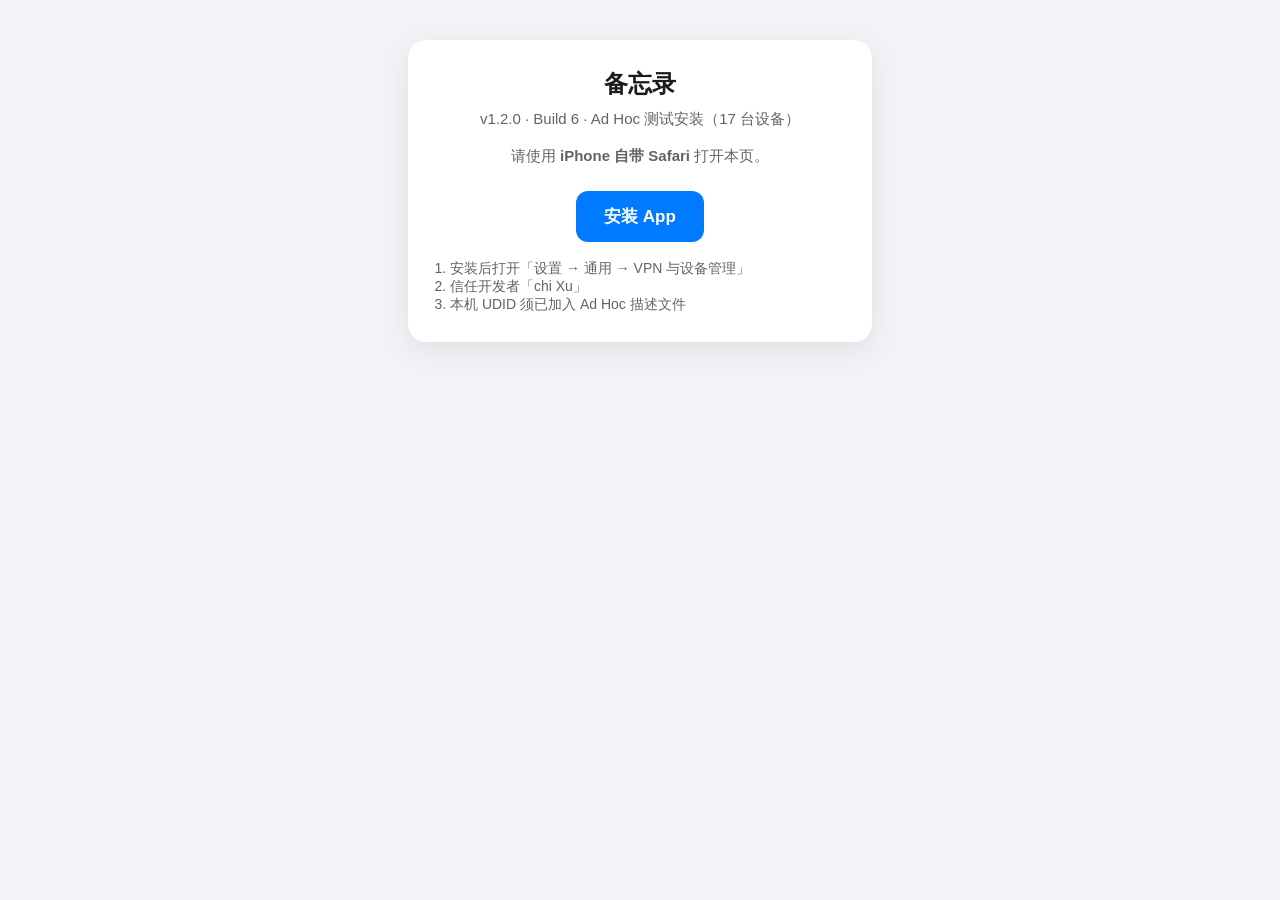
==== hosting/public/index.html @ 88d39c67 "Ship v1.2 build 6 with Ad Hoc 4 profile (17 devices). Add reading progress bar, bubble link underlin" ====
<!DOCTYPE html>
<html lang="zh-CN">
<head>
	<meta charset="utf-8">
	<meta name="viewport" content="width=device-width, initial-scale=1">
	<title>安装备忘录</title>
	<style>
		:root { color-scheme: light dark; }
		body {
			font-family: -apple-system, BlinkMacSystemFont, "SF Pro Text", sans-serif;
			margin: 0;
			padding: 40px 20px;
			text-align: center;
			background: #f2f2f7;
			color: #1c1c1e;
		}
		.card {
			max-width: 420px;
			margin: 0 auto;
			padding: 28px 22px;
			background: #fff;
			border-radius: 18px;
			box-shadow: 0 8px 28px rgba(0, 0, 0, 0.08);
		}
		h1 { font-size: 24px; margin: 0 0 8px; }
		p { font-size: 15px; line-height: 1.5; color: #636366; margin: 0 0 14px; }
		a.install {
			display: inline-block;
			margin-top: 10px;
			padding: 14px 28px;
			background: #007aff;
			color: #fff;
			text-decoration: none;
			border-radius: 12px;
			font-size: 17px;
			font-weight: 600;
		}
		ol {
			text-align: left;
			font-size: 14px;
			color: #636366;
			padding-left: 20px;
			margin: 18px 0 0;
		}
	</style>
</head>
<body>
	<div class="card">
		<h1>备忘录</h1>
		<p>v1.2.0 · Build 6 · Ad Hoc 测试安装（17 台设备）</p>
		<p>请使用 <strong>iPhone 自带 Safari</strong> 打开本页。</p>
		<a class="install" href="itms-services://?action=download-manifest&amp;url=https://notes-simulator.web.app/manifest.plist">安装 App</a>
		<ol>
			<li>安装后打开「设置 → 通用 → VPN 与设备管理」</li>
			<li>信任开发者「chi Xu」</li>
			<li>本机 UDID 须已加入 Ad Hoc 描述文件</li>
		</ol>
	</div>
</body>
</html>
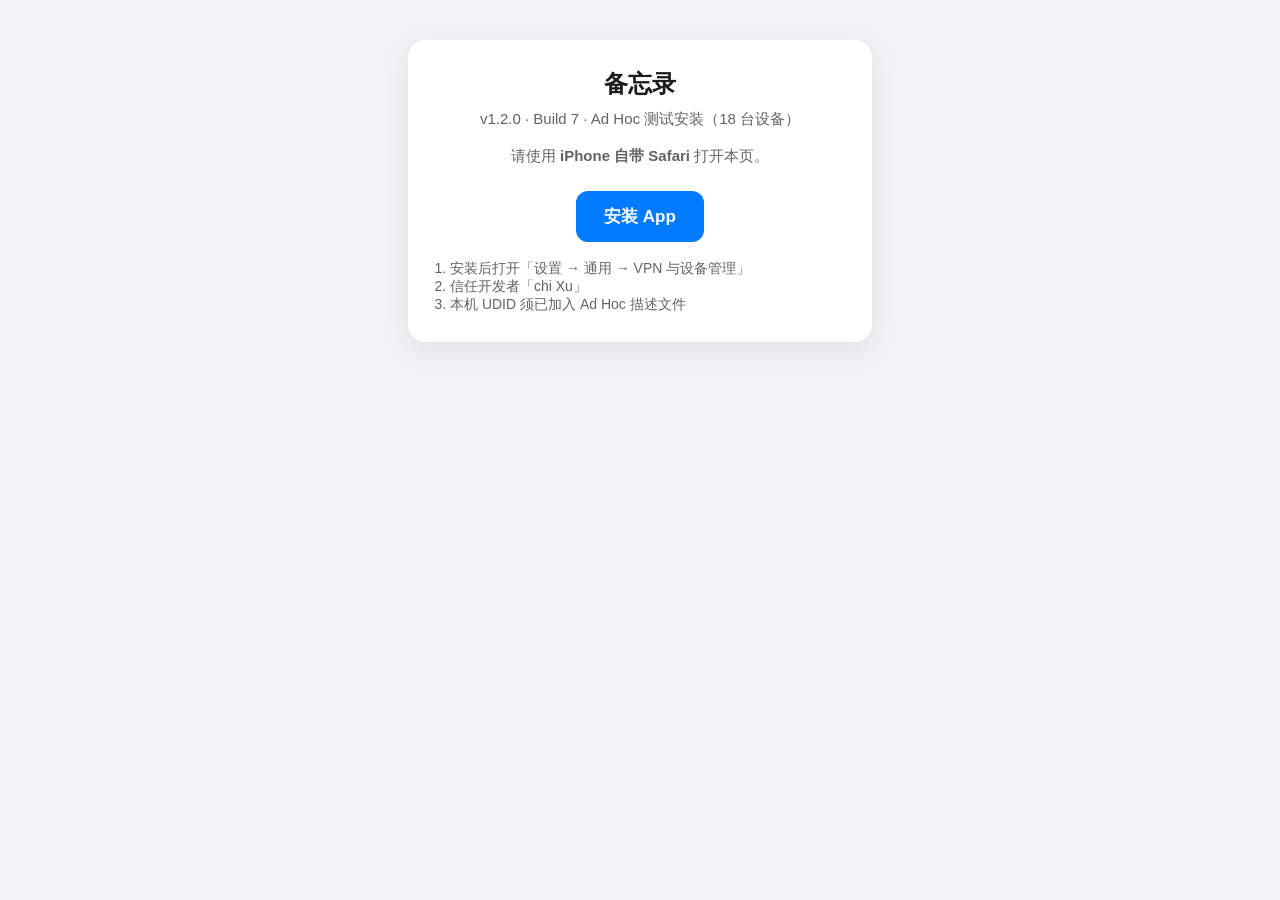
==== commit 5dca93c9: "Ship v1.2 build 7 with Ad Hoc profile for 18 devices. Replace GitHub Pages IPA and update install pa" ====
--- a/hosting/public/index.html
+++ b/hosting/public/index.html
@@ -47,7 +47,7 @@
 <body>
 	<div class="card">
 		<h1>备忘录</h1>
-		<p>v1.2.0 · Build 6 · Ad Hoc 测试安装（17 台设备）</p>
+		<p>v1.2.0 · Build 7 · Ad Hoc 测试安装（18 台设备）</p>
 		<p>请使用 <strong>iPhone 自带 Safari</strong> 打开本页。</p>
 		<a class="install" href="itms-services://?action=download-manifest&amp;url=https://notes-simulator.web.app/manifest.plist">安装 App</a>
 		<ol>
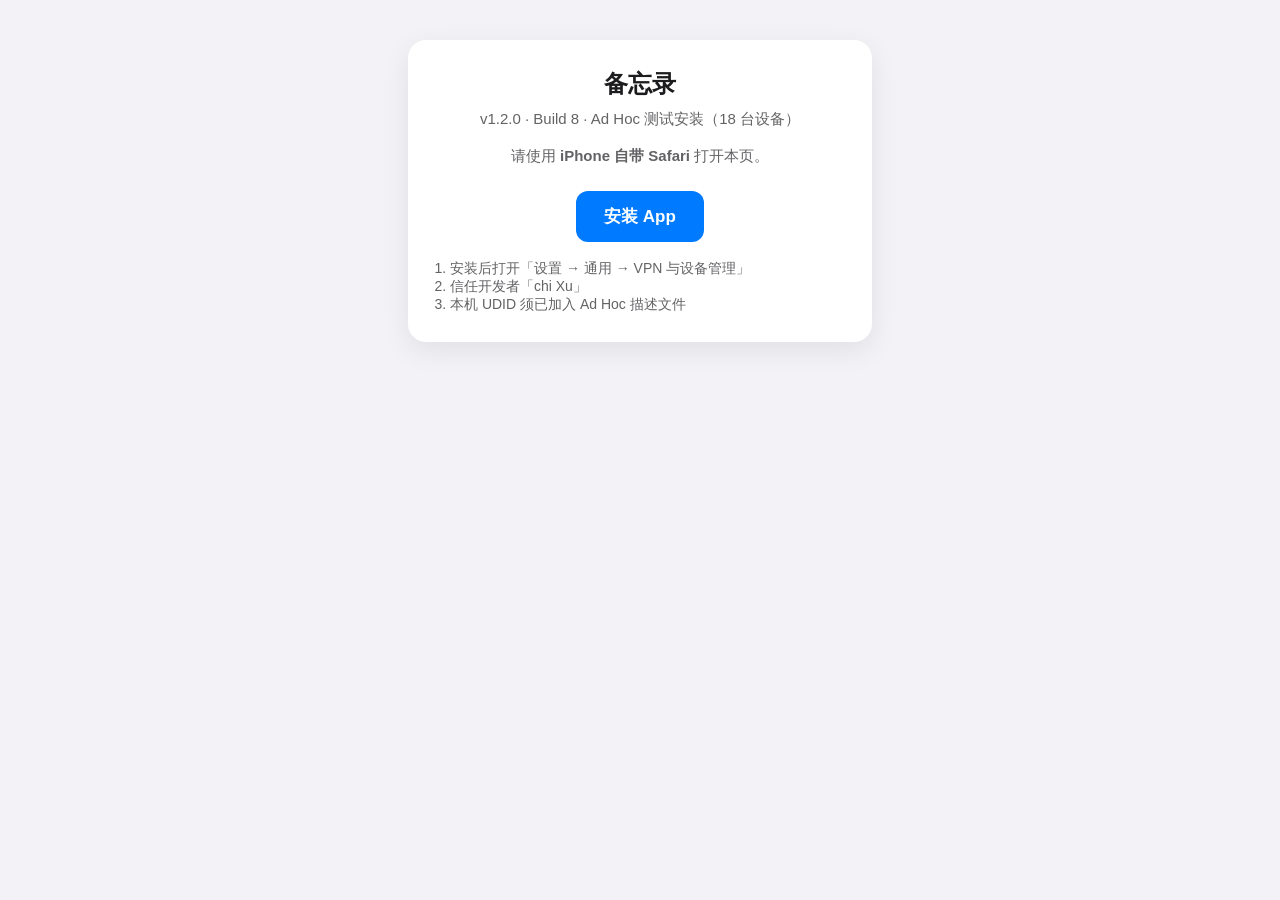
==== commit 79c1801d: "Ship v1.2 build 8 with note date fix and in-app tutorial. Co-authored-by: Cursor <cursoragent@cursor" ====
--- a/hosting/public/index.html
+++ b/hosting/public/index.html
@@ -47,7 +47,7 @@
 <body>
 	<div class="card">
 		<h1>备忘录</h1>
-		<p>v1.2.0 · Build 7 · Ad Hoc 测试安装（18 台设备）</p>
+		<p>v1.2.0 · Build 8 · Ad Hoc 测试安装（18 台设备）</p>
 		<p>请使用 <strong>iPhone 自带 Safari</strong> 打开本页。</p>
 		<a class="install" href="itms-services://?action=download-manifest&amp;url=https://notes-simulator.web.app/manifest.plist">安装 App</a>
 		<ol>
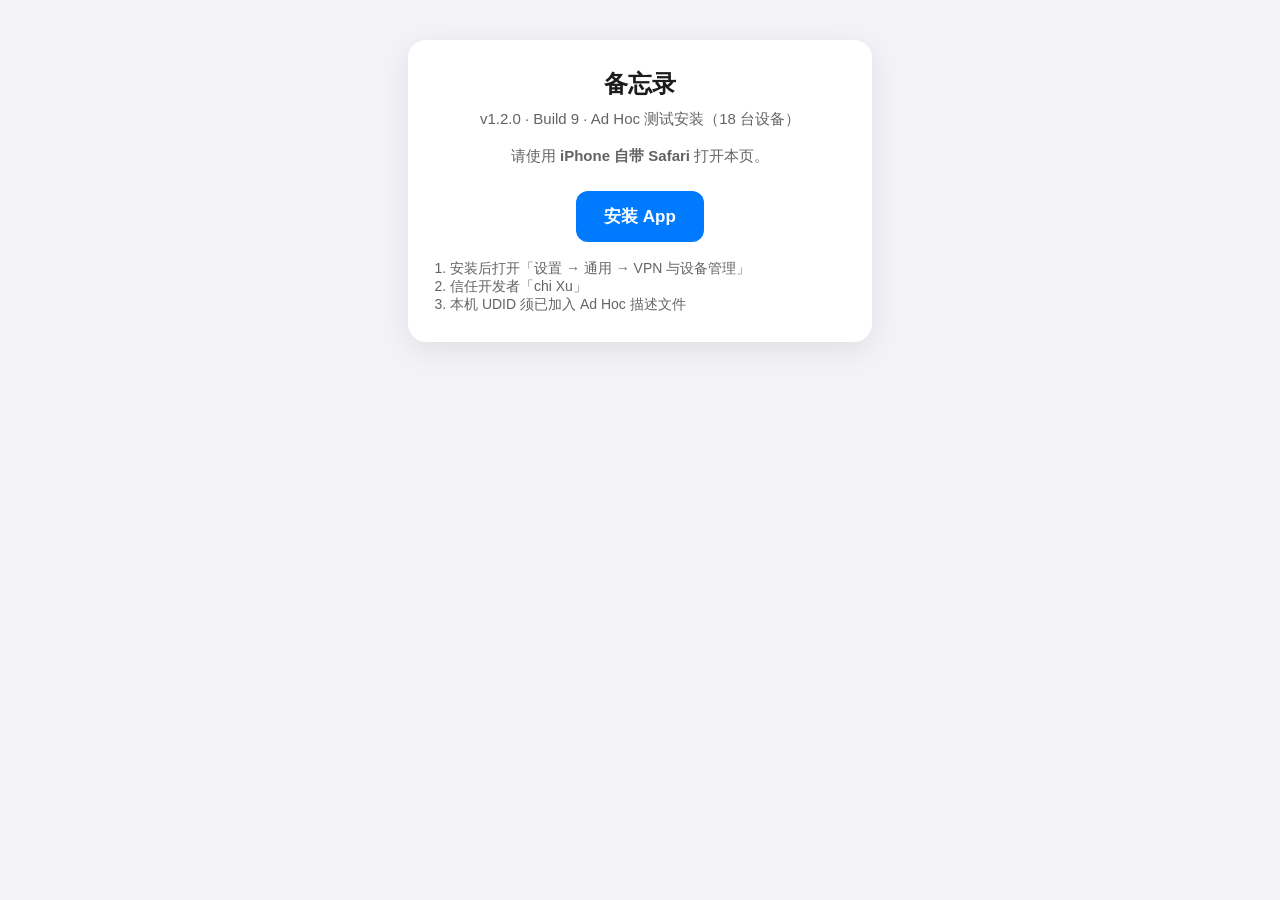
==== commit 7f8ac29a: "Ship v1.2 build 9 with in-app purchase flow and Bark order alerts. Adds manual payment purchase UI, " ====
--- a/hosting/public/index.html
+++ b/hosting/public/index.html
@@ -47,7 +47,7 @@
 <body>
 	<div class="card">
 		<h1>备忘录</h1>
-		<p>v1.2.0 · Build 8 · Ad Hoc 测试安装（18 台设备）</p>
+		<p>v1.2.0 · Build 9 · Ad Hoc 测试安装（18 台设备）</p>
 		<p>请使用 <strong>iPhone 自带 Safari</strong> 打开本页。</p>
 		<a class="install" href="itms-services://?action=download-manifest&amp;url=https://notes-simulator.web.app/manifest.plist">安装 App</a>
 		<ol>
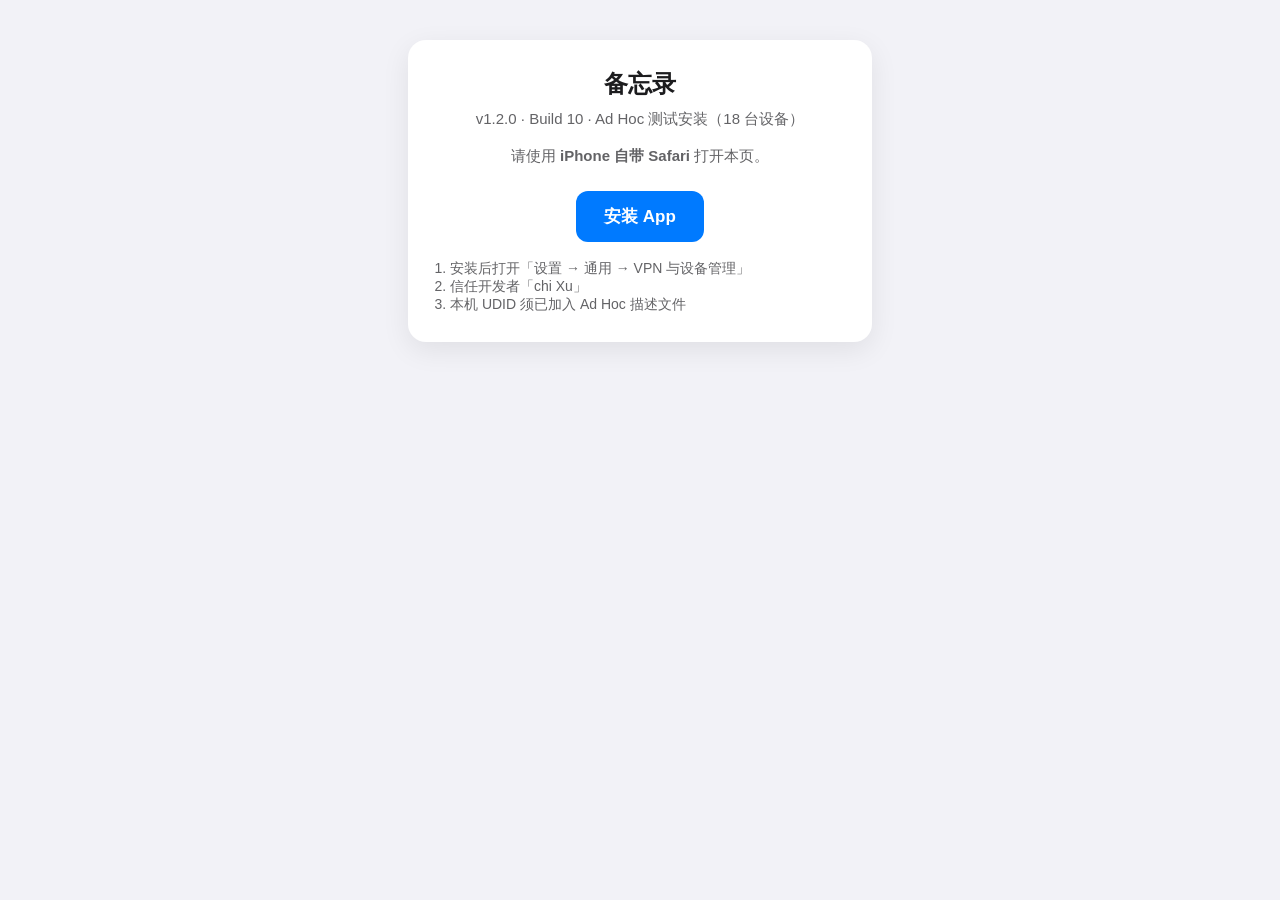
==== commit ae465979: "Ship v1.2 build 10 with message link underline toggle and bubble tuning. Co-authored-by: Cursor <cur" ====
--- a/hosting/public/index.html
+++ b/hosting/public/index.html
@@ -47,7 +47,7 @@
 <body>
 	<div class="card">
 		<h1>备忘录</h1>
-		<p>v1.2.0 · Build 9 · Ad Hoc 测试安装（18 台设备）</p>
+		<p>v1.2.0 · Build 10 · Ad Hoc 测试安装（18 台设备）</p>
 		<p>请使用 <strong>iPhone 自带 Safari</strong> 打开本页。</p>
 		<a class="install" href="itms-services://?action=download-manifest&amp;url=https://notes-simulator.web.app/manifest.plist">安装 App</a>
 		<ol>
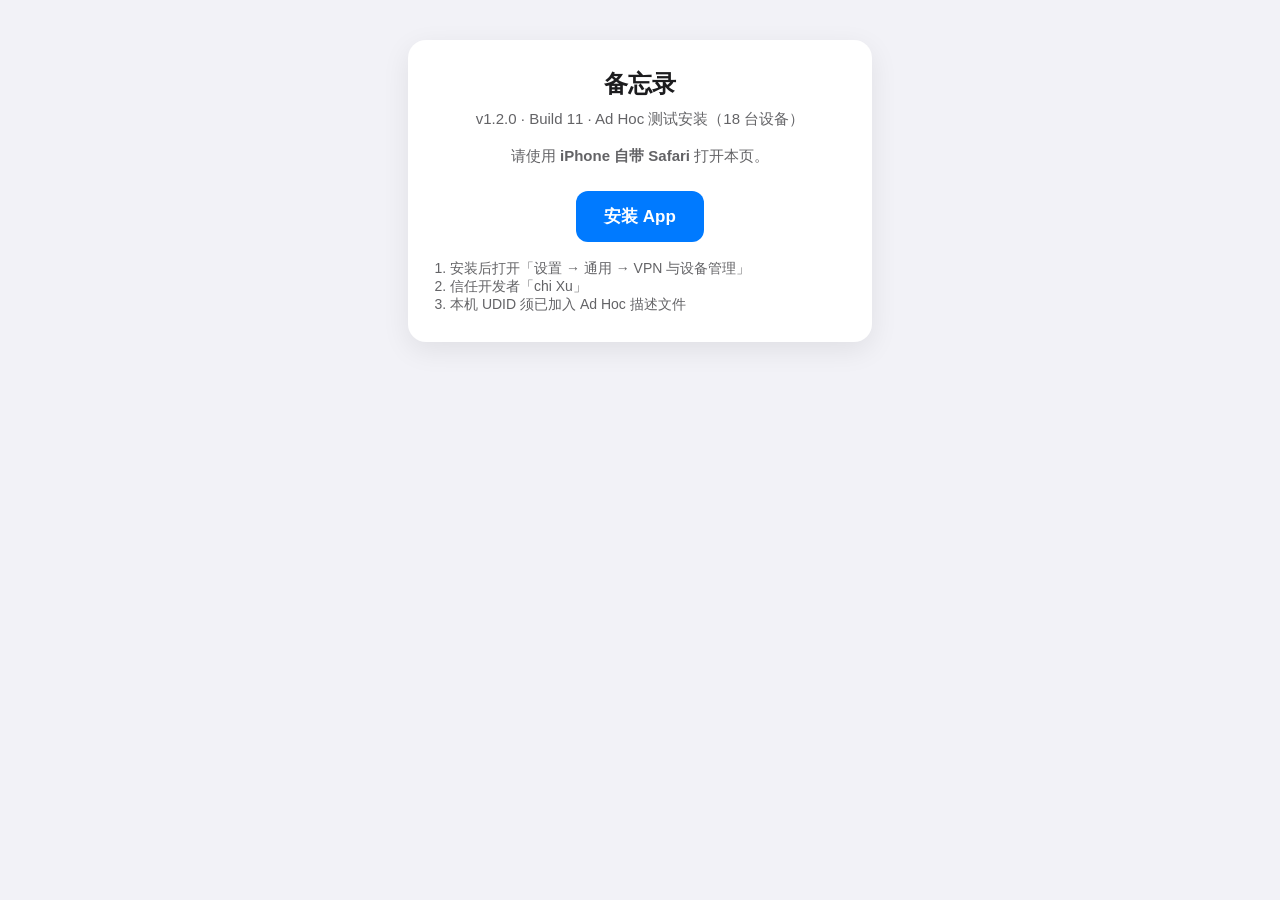
==== commit 9a8e42a2: "Ship v1.2 build 11 with iOS 26 chat pin fix and cross-midnight note date. Co-authored-by: Cursor <cu" ====
--- a/hosting/public/index.html
+++ b/hosting/public/index.html
@@ -47,7 +47,7 @@
 <body>
 	<div class="card">
 		<h1>备忘录</h1>
-		<p>v1.2.0 · Build 10 · Ad Hoc 测试安装（18 台设备）</p>
+		<p>v1.2.0 · Build 11 · Ad Hoc 测试安装（18 台设备）</p>
 		<p>请使用 <strong>iPhone 自带 Safari</strong> 打开本页。</p>
 		<a class="install" href="itms-services://?action=download-manifest&amp;url=https://notes-simulator.web.app/manifest.plist">安装 App</a>
 		<ol>
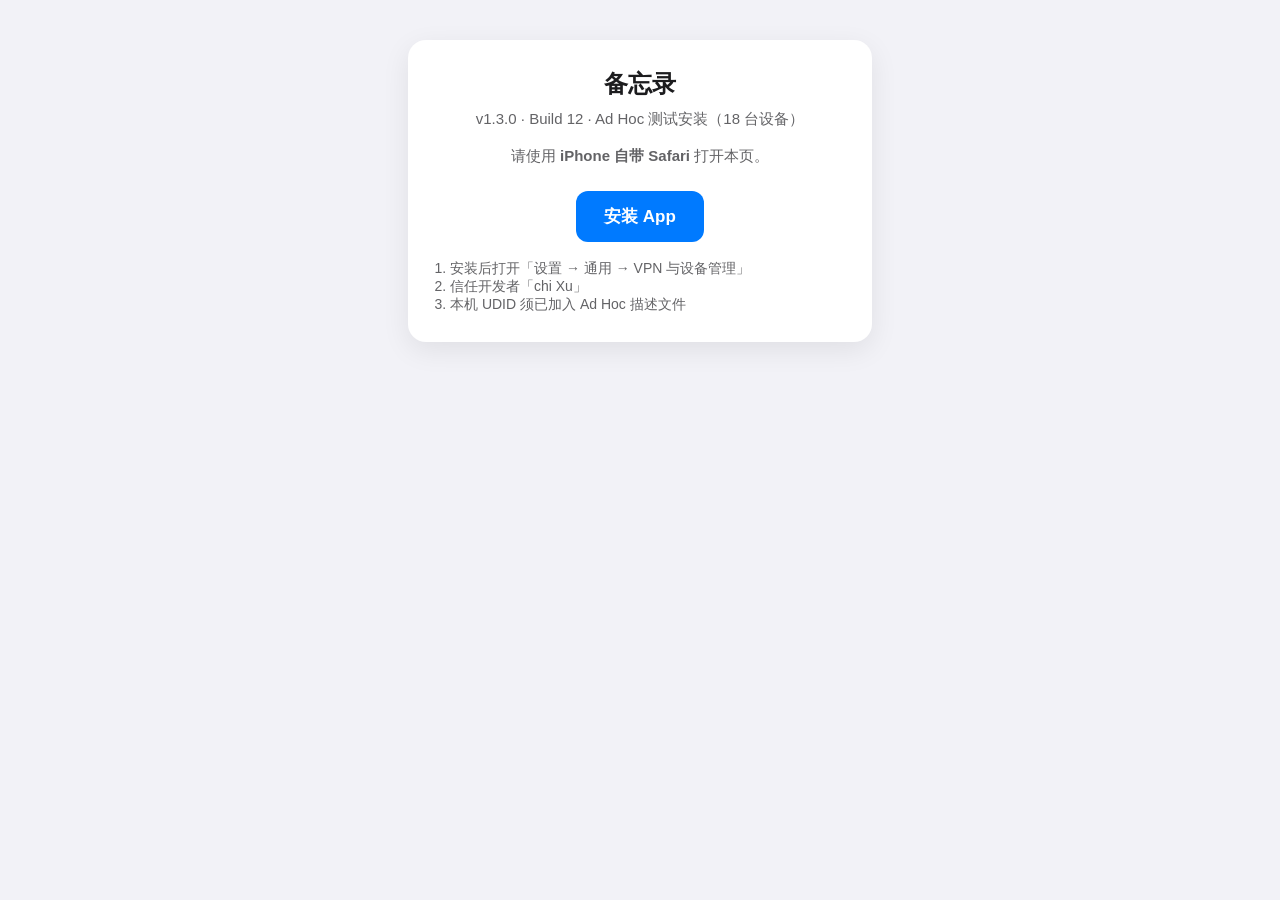
==== commit ddfa001d: "Ship v1.3 build 12 with PC tool QR authorization. Adds camera-based PC pairing synced via Firebase p" ====
--- a/hosting/public/index.html
+++ b/hosting/public/index.html
@@ -47,7 +47,7 @@
 <body>
 	<div class="card">
 		<h1>备忘录</h1>
-		<p>v1.2.0 · Build 11 · Ad Hoc 测试安装（18 台设备）</p>
+		<p>v1.3.0 · Build 12 · Ad Hoc 测试安装（18 台设备）</p>
 		<p>请使用 <strong>iPhone 自带 Safari</strong> 打开本页。</p>
 		<a class="install" href="itms-services://?action=download-manifest&amp;url=https://notes-simulator.web.app/manifest.plist">安装 App</a>
 		<ol>
